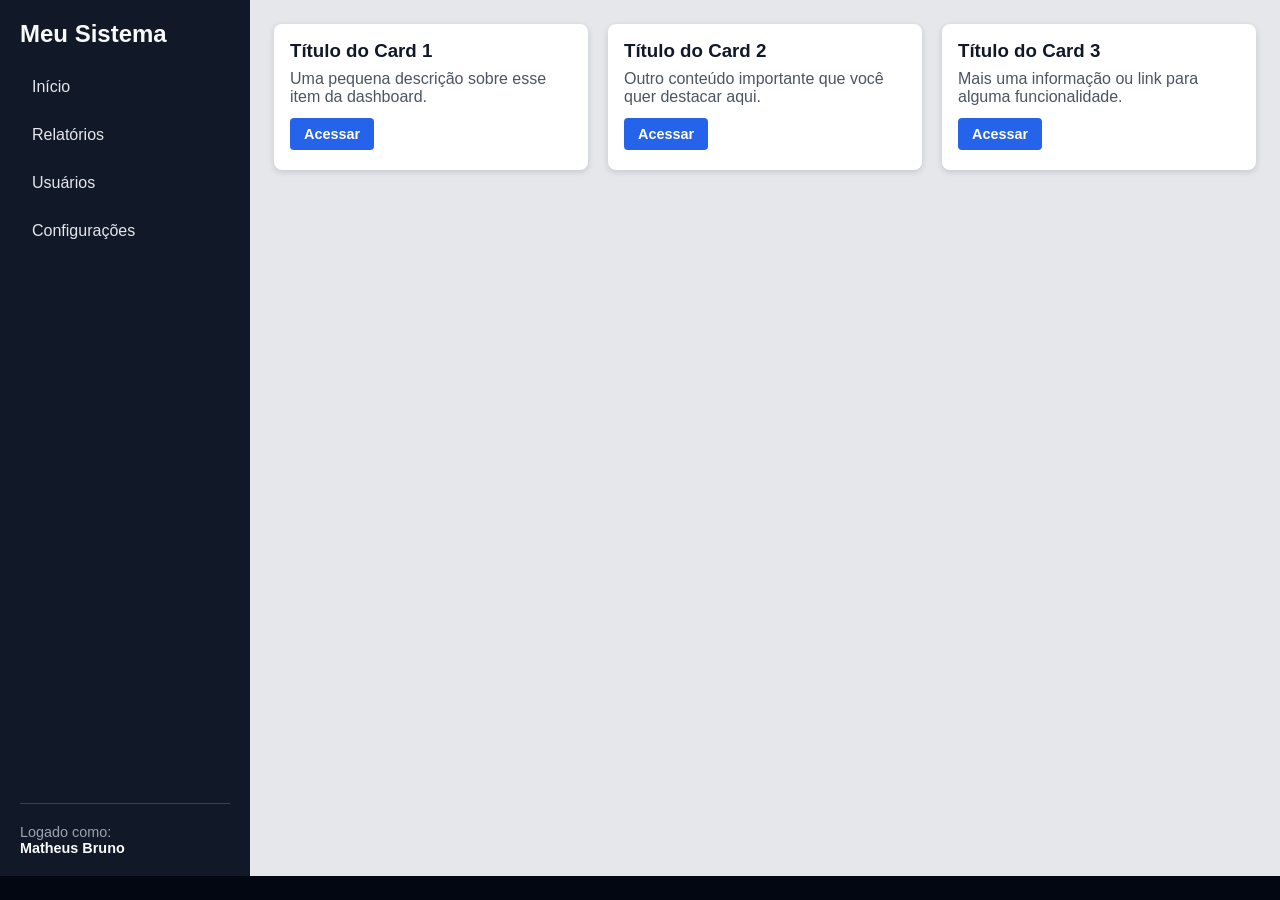
==== index.html @ e682e6cd "Trabalho" ====
<!DOCTYPE html>
<html lang="pt-br">
<head>
    <meta charset="UTF-8">
    <title>Dashboard - Exemplo</title>
    <link rel="stylesheet" href="estilo.css">
</head>
<body>

    <!-- Caixa Pai geral para conteúdo + sidebar -->
    <div class="dashboard-container">
        
        <!-- MENU LATERAL (SIDEBAR) -->
        <nav class="sidebar">
            <h2 class="logo">Meu Sistema</h2>
            
            <ul>
                <li><a href="#">Início</a></li>
                <li><a href="#">Relatórios</a></li>
                <li><a href="#">Usuários</a></li>
                <li><a href="#">Configurações</a></li>
            </ul>

            <!-- Perfil do Usuário (fica grudado no rodapé do menu) -->
            <div class="user-profile">
                <p>Logado como:</p>
                <strong>Matheus Bruno</strong>
            </div>
        </nav>

        <!-- CONTEÚDO PRINCIPAL -->
        <main>
            <section class="container-cards">
                
                <article>
                    <h3>Título do Card 1</h3>
                    <p>Uma pequena descrição sobre esse item da dashboard.</p>
                    <a href="#" class="btn">Acessar</a>
                </article>

                <article>
                    <h3>Título do Card 2</h3>
                    <p>Outro conteúdo importante que você quer destacar aqui.</p>
                    <a href="#" class="btn">Acessar</a>
                </article>

                <article>
                    <h3>Título do Card 3</h3>
                    <p>Mais uma informação ou link para alguma funcionalidade.</p>
                    <a href="#" class="btn">Acessar</a>
                </article>

            </section>
        </main>

    </div>

    <footer>
    </footer>

</body>
</html>
---- estilo.css ----
/* Zera margens e paddings para tirar os espaços em cima e na lateral esquerda */
* {
    margin: 0;
    padding: 0;
    box-sizing: border-box;
}

/* BODY: truque do sticky footer (PASSO Rodapé Fujão) */
body {
    min-height: 100vh;              /* ocupa pelo menos a altura da tela */
    display: flex;
    flex-direction: column;         /* footer fica abaixo da dashboard-container */
    font-family: Arial, Helvetica, sans-serif;
    background-color: #e5e7eb;      /* cinza claro de fundo */
}

/* DASHBOARD-CONTAINER: Pai do nav + main (PASSO 1 e 2) */
.dashboard-container {
    flex: 1;                        /* ocupa todo o espaço disponível, empurrando o footer pra baixo */
    display: flex;                  /* Pai usando Flexbox: nav + main lado a lado */
}

/* SIDEBAR (nav) - PASSO 3: transformar menu em barra lateral */
.sidebar {
    width: 250px;
    background-color: #111827;      /* barra escura */
    color: #f9fafb;
    padding: 20px;
    display: flex;
    flex-direction: column;         /* para podermos jogar o user-profile para baixo com margin-top:auto */
}

/* Logo / título do sistema */
.sidebar .logo {
    margin-bottom: 20px;
}

/* Lista do menu - vertical */
.sidebar ul {
    list-style: none;
    display: flex;
    flex-direction: column;
    gap: 10px;                      /* espaçamento entre os itens */
}

/* Links do menu */
.sidebar ul li a {
    text-decoration: none;
    color: #e5e7eb;
    padding: 10px 12px;
    border-radius: 4px;
    display: block;
    transition: background 0.2s, transform 0.1s;
}

.sidebar ul li a:hover {
    background-color: #1f2937;      /* fundo um pouco mais claro */
    transform: translateX(2px);     /* mexe um pouco pra direita ao passar o mouse */
}

/* Perfil do Usuário - PASSO 4 (margin-top: auto) */
.user-profile {
    margin-top: auto;               /* empurra este bloco para o rodapé do menu */
    padding-top: 20px;
    border-top: 1px solid #374151;
    font-size: 0.9rem;
}

.user-profile p {
    color: #9ca3af;
}

/* MAIN - área de conteúdo */
main {
    flex: 1;                        /* ocupa todo o espaço que sobrar ao lado do nav */
    padding: 24px;
    display: flex;                  /* para centralizar a section se quiser */
    align-items: flex-start;
    justify-content: flex-start;
}

/* SECTION que contém os cards - PASSO 5 */
.container-cards {
    width: 100%;
    display: flex;
    flex-wrap: wrap;                /* quebra linha se não couber tudo */
    gap: 20px;                      /* espaço entre os cards */
    align-items: stretch;           /* deixa os cards com alturas alinhadas */
}

/* ARTICLE: cada card de notícia/produto */
.container-cards article {
    background-color: #ffffff;
    border-radius: 8px;
    padding: 16px 16px 20px;
    box-shadow: 0 2px 6px rgba(15, 23, 42, 0.15);
    
    flex: 1 1 250px;                /* largura mínima de 250px, mas cresce conforme o espaço */
    
    display: flex;                  /* para alinhar texto + botão */
    flex-direction: column;         /* conteúdo em coluna */
}

.container-cards article h3 {
    margin-bottom: 8px;
    color: #111827;
}

.container-cards article p {
    margin-bottom: 12px;
    color: #4b5563;
}

/* BOTÃO Acessar - PASSO 7 */
.btn {
    display: inline-block;
    padding: 8px 14px;
    border-radius: 4px;
    background-color: #2563eb;
    color: #ffffff;
    text-decoration: none;
    font-size: 0.9rem;
    font-weight: 600;
    text-align: center;
    transition: background 0.2s, transform 0.1s;
    
    margin-top: auto;               /* empurra o botão para a parte de baixo do card */
    align-self: flex-start;         /* se quiser o botão alinhado à esquerda dentro do card */
}

/* Se quiser o botão centralizado dentro do card:
.container-cards article {
    align-items: center;
}
.btn {
    align-self: center;
}
*/

.btn:hover {
    background-color: #1d4ed8;
    transform: translateY(-1px);
}

/* FOOTER - PASSO 6 (sticky lá embaixo) */
footer {
    background-color: #030712;
    color: #e5e7eb;
    text-align: center;
    padding: 12px 16px;
    font-size: 0.85rem;
}
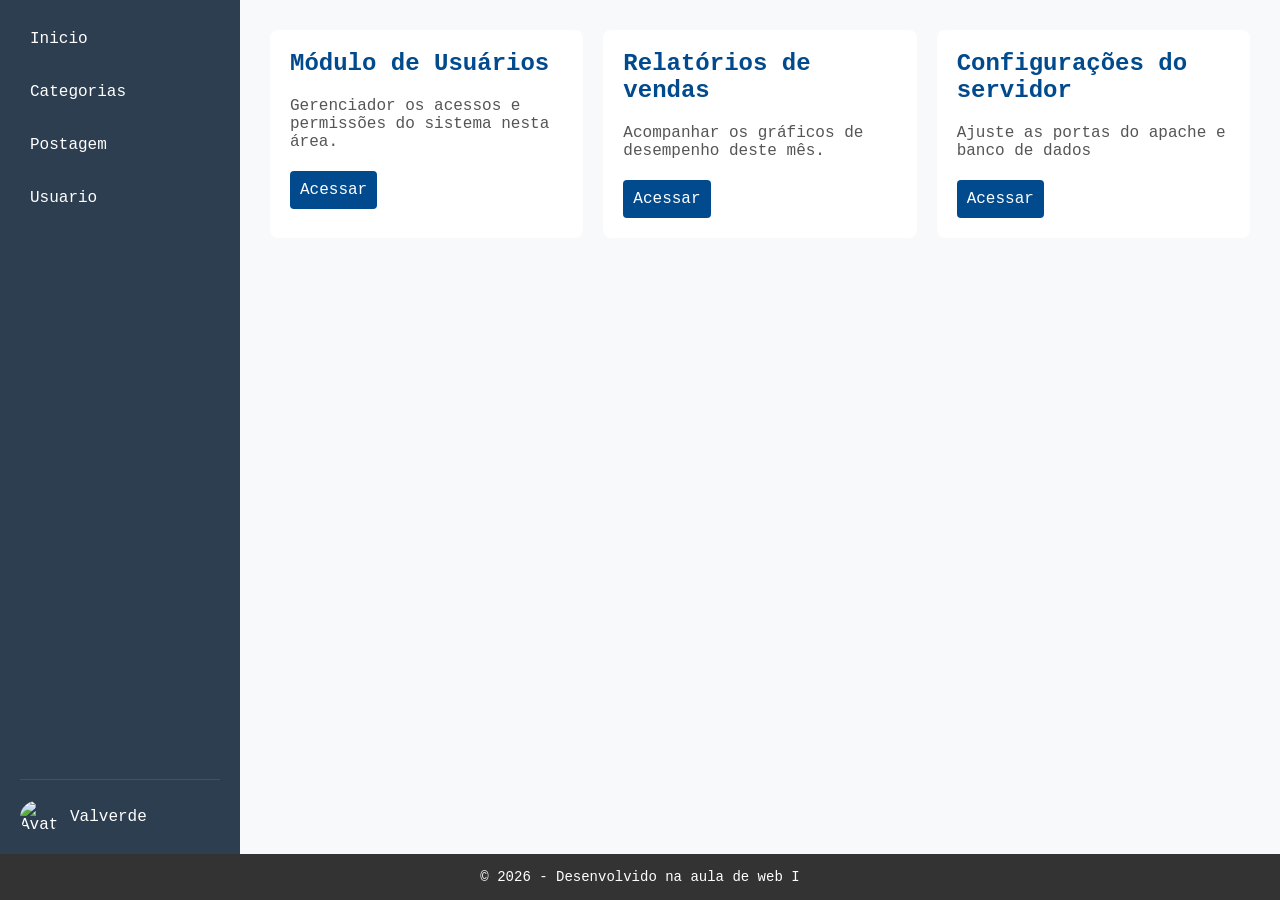
==== commit 42b121b1: "js" ====
--- a/index.html
+++ b/index.html
@@ -1,62 +1,60 @@
 <!DOCTYPE html>
 <html lang="pt-br">
+
 <head>
     <meta charset="UTF-8">
-    <title>Dashboard - Exemplo</title>
+    <meta name="viewport" content="width=device-width, initial-scale=1.0">
+    <title>Dashboard</title>
     <link rel="stylesheet" href="estilo.css">
+    <link rel="stylesheet" href="https://cdnjs.cloudflare.com/ajax/libs/font-awesome/6.4.0/css/all.min.css">
 </head>
+
 <body>
-
-    <!-- Caixa Pai geral para conteúdo + sidebar -->
     <div class="dashboard-container">
-        
-        <!-- MENU LATERAL (SIDEBAR) -->
-        <nav class="sidebar">
-            <h2 class="logo">Meu Sistema</h2>
-            
+        <nav>
             <ul>
-                <li><a href="#">Início</a></li>
-                <li><a href="#">Relatórios</a></li>
-                <li><a href="#">Usuários</a></li>
-                <li><a href="#">Configurações</a></li>
+                <li><a href="index.html">Inicio</a></li>
+                <li><a href="categorias.html">Categorias</a></li>
+                <li><a href="postagem.html">Postagem</a></li>
+                <li><a href="usuario.html">Usuario</a></li>
             </ul>
-
-            <!-- Perfil do Usuário (fica grudado no rodapé do menu) -->
-            <div class="user-profile">
-                <p>Logado como:</p>
-                <strong>Matheus Bruno</strong>
+            <div class="perfil-usuario">
+                <img src="https://ui-avatars.com/api/?name=V&background=008080&color=qwe" alt="Avatar">
+                <span>Valverde</span>
             </div>
         </nav>
 
-        <!-- CONTEÚDO PRINCIPAL -->
         <main>
-            <section class="container-cards">
-                
+            <section class="container-card">
+
                 <article>
-                    <h3>Título do Card 1</h3>
-                    <p>Uma pequena descrição sobre esse item da dashboard.</p>
+                    <h2>Módulo de Usuários</h2>
+                    <p>Gerenciador os acessos e permissões do sistema nesta área.</p>
+                    <a href="usuario.html" class="btn">Acessar</a>
+                </article>
+
+                <article>
+                    <h2>Relatórios de vendas</h2>
+                    <p>Acompanhar os gráficos de desempenho deste mês.</p>
                     <a href="#" class="btn">Acessar</a>
                 </article>
 
                 <article>
-                    <h3>Título do Card 2</h3>
-                    <p>Outro conteúdo importante que você quer destacar aqui.</p>
+                    <h2>Configurações do servidor</h2>
+                    <p>Ajuste as portas do apache e banco de dados</p>
                     <a href="#" class="btn">Acessar</a>
                 </article>
-
-                <article>
-                    <h3>Título do Card 3</h3>
-                    <p>Mais uma informação ou link para alguma funcionalidade.</p>
-                    <a href="#" class="btn">Acessar</a>
-                </article>
-
             </section>
         </main>
-
     </div>
 
     <footer>
+        <p>&copy; <span id="ano"></span> - Desenvolvido na aula de web I</p>
     </footer>
 
+    <script>
+        document.getElementById('ano').textContent = new Date().getFullYear();
+    </script>
 </body>
-</html>+
+</html>
--- a/estilo.css
+++ b/estilo.css
@@ -1,152 +1,148 @@
-/* Zera margens e paddings para tirar os espaços em cima e na lateral esquerda */
-* {
-    margin: 0;
-    padding: 0;
-    box-sizing: border-box;
+/*O pai de todos: Coloca menu e main lado a lado*/
+.dashboard-container {
+    display: flex;
+    align-items: stretch;
+    flex: 1;
 }
 
-/* BODY: truque do sticky footer (PASSO Rodapé Fujão) */
-body {
-    min-height: 100vh;              /* ocupa pelo menos a altura da tela */
-    display: flex;
-    flex-direction: column;         /* footer fica abaixo da dashboard-container */
-    font-family: Arial, Helvetica, sans-serif;
-    background-color: #e5e7eb;      /* cinza claro de fundo */
+main {
+    flex: 1;
+    padding: 30px;
+    background: #f8f9fa;
 }
 
-/* DASHBOARD-CONTAINER: Pai do nav + main (PASSO 1 e 2) */
-.dashboard-container {
-    flex: 1;                        /* ocupa todo o espaço disponível, empurrando o footer pra baixo */
-    display: flex;                  /* Pai usando Flexbox: nav + main lado a lado */
+nav {
+    width: 200px;
+    background-color: #2c3e50;
+    padding: 20px;
+
+    display: flex;
+    flex-direction: column;
 }
 
-/* SIDEBAR (nav) - PASSO 3: transformar menu em barra lateral */
-.sidebar {
-    width: 250px;
-    background-color: #111827;      /* barra escura */
-    color: #f9fafb;
-    padding: 20px;
+nav ul{
     display: flex;
-    flex-direction: column;         /* para podermos jogar o user-profile para baixo com margin-top:auto */
+    flex-direction: column;
+    gap: 15px;
+    padding: 0;
+    list-style: none;
 }
 
-/* Logo / título do sistema */
-.sidebar .logo {
+nav a {
+    color: white;
+    text-decoration: none;
+    display: block;
+    padding: 10px;
+    border-radius: 4px;
+    transition: background o.3s;
+}
+
+nav a:hover {
+    background-color: #34495e;
+    color: #ffcc00;
+    display: block;
+    padding: 10px;
+    border-radius: 4px;
+    transition: background o.3s;
+}
+
+nav a:hover {
+    background-color: #34495e;
+    color: #ffcc00;
+}
+
+.perfil-usuario {
+    display: flex;
+    align-items: center;
+    gap: 10px;
+    color: white;
+    padding-top: 20px;
+    border-top: 1px solid rgba(255, 255, 255, 0.1);
+    margin-top: auto;
+}
+
+.perfil-usuario img {
+    width: 40px;
+    border-radius: 50%;
+}
+
+.container-card{
+    display: flex;
+    flex-wrap: wrap;
+    gap: 20px;
+}
+
+article {
+    flex: 1;
+    min-width: 250px;
+    background-color: white;
+    padding: 20px;
+    border-radius: 8px;
+    box-shadow: o 4px 8px rgba(0, 0, 0, 0.1);
+}
+
+article h2 {
+    color: #004a8d;
     margin-bottom: 20px;
 }
 
-/* Lista do menu - vertical */
-.sidebar ul {
-    list-style: none;
+article p {
+    margin-bottom:20px;
+    color: #555;
+}
+
+body {
+    background-color: #dfdfdf;
+    font-family: 'Courier New', Courier, monospace;
+    color: #333333;
     display: flex;
     flex-direction: column;
-    gap: 10px;                      /* espaçamento entre os itens */
+    min-height: 100vh;
 }
 
-/* Links do menu */
-.sidebar ul li a {
-    text-decoration: none;
-    color: #e5e7eb;
-    padding: 10px 12px;
-    border-radius: 4px;
-    display: block;
-    transition: background 0.2s, transform 0.1s;
+footer {
+    background-color: #333;
+    color: white;
+    text-align: center;
+    padding: 15px;
+    font-size: 14px ;
 }
 
-.sidebar ul li a:hover {
-    background-color: #1f2937;      /* fundo um pouco mais claro */
-    transform: translateX(2px);     /* mexe um pouco pra direita ao passar o mouse */
+*{
+    margin: 0;
+    padding: 0;
 }
 
-/* Perfil do Usuário - PASSO 4 (margin-top: auto) */
-.user-profile {
-    margin-top: auto;               /* empurra este bloco para o rodapé do menu */
-    padding-top: 20px;
-    border-top: 1px solid #374151;
-    font-size: 0.9rem;
+.btn{
+    margin-top: auto;
+    display: inline-block;
+    text-align: center;
+    background-color: #004a8d;
+    color: white;
+    padding: 10px;
+    text-decoration: none;
+    border-radius: 4px;
+    transition: background 0.3s;
 }
 
-.user-profile p {
-    color: #9ca3af;
+.btn:hover {
+    background-color: #003366;
 }
 
-/* MAIN - área de conteúdo */
-main {
-    flex: 1;                        /* ocupa todo o espaço que sobrar ao lado do nav */
-    padding: 24px;
-    display: flex;                  /* para centralizar a section se quiser */
-    align-items: flex-start;
-    justify-content: flex-start;
+.btn-add{
+    background-color: #004a8d;
+    color: white;
+    border: none;
+    padding: 10px 20px;
+    border-radius: 4px;
+    cursor: pointer;
+    font-size: 16px;
+    text-decoration: none;
 }
 
-/* SECTION que contém os cards - PASSO 5 */
-.container-cards {
-    width: 100%;
+.header-content {
     display: flex;
-    flex-wrap: wrap;                /* quebra linha se não couber tudo */
-    gap: 20px;                      /* espaço entre os cards */
-    align-items: stretch;           /* deixa os cards com alturas alinhadas */
+    justify-content: space-between;
+    align-items: center;
+    margin-bottom: 20px ;
 }
-
-/* ARTICLE: cada card de notícia/produto */
-.container-cards article {
-    background-color: #ffffff;
-    border-radius: 8px;
-    padding: 16px 16px 20px;
-    box-shadow: 0 2px 6px rgba(15, 23, 42, 0.15);
-    
-    flex: 1 1 250px;                /* largura mínima de 250px, mas cresce conforme o espaço */
-    
-    display: flex;                  /* para alinhar texto + botão */
-    flex-direction: column;         /* conteúdo em coluna */
-}
-
-.container-cards article h3 {
-    margin-bottom: 8px;
-    color: #111827;
-}
-
-.container-cards article p {
-    margin-bottom: 12px;
-    color: #4b5563;
-}
-
-/* BOTÃO Acessar - PASSO 7 */
-.btn {
-    display: inline-block;
-    padding: 8px 14px;
-    border-radius: 4px;
-    background-color: #2563eb;
-    color: #ffffff;
-    text-decoration: none;
-    font-size: 0.9rem;
-    font-weight: 600;
-    text-align: center;
-    transition: background 0.2s, transform 0.1s;
-    
-    margin-top: auto;               /* empurra o botão para a parte de baixo do card */
-    align-self: flex-start;         /* se quiser o botão alinhado à esquerda dentro do card */
-}
-
-/* Se quiser o botão centralizado dentro do card:
-.container-cards article {
-    align-items: center;
-}
-.btn {
-    align-self: center;
-}
-*/
-
-.btn:hover {
-    background-color: #1d4ed8;
-    transform: translateY(-1px);
-}
-
-/* FOOTER - PASSO 6 (sticky lá embaixo) */
-footer {
-    background-color: #030712;
-    color: #e5e7eb;
-    text-align: center;
-    padding: 12px 16px;
-    font-size: 0.85rem;
-}
